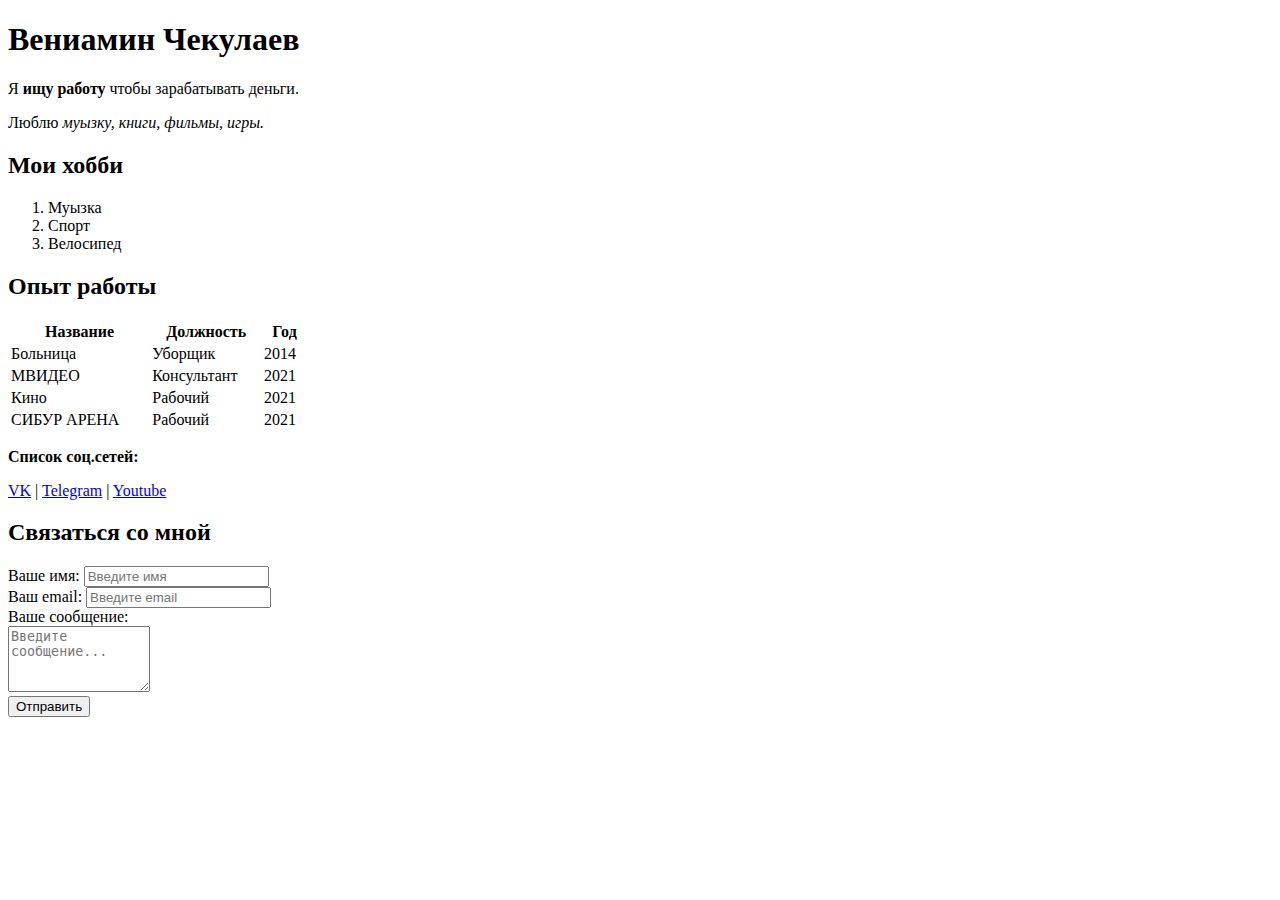
==== index.html @ 00329de6 "Rename 01_CV.html to index.html" ====
<!DOCTYPE html>
<html>
<head>
    <meta charset="UTF-8">
    <meta http-equiv="X-UA-Compatible" content="IE=edge">
    <meta name="viewport" content="width=device-width, initial-scale=1.0">
    <title>My CV</title>
    <meta name="keywords" content="photo, cv, fashion, style">
    <meta name="description" content="Это страница с моими работами и ссылками на мои соц. сети">
</head>
<body>

   <h1>Вениамин Чекулаев</h1>

   <p>Я <strong> ищу работу </strong> чтобы зарабатывать деньги.</p>

   <p>Люблю <em> муызку, книги, фильмы, игры.</em></p>

   <h2>Мои хобби</h2>

   <ol>
      <li>Муызка</li>
      <li>Спорт</li>
      <li>Велосипед</li>
   </ol>

   <h2>Опыт работы</h2>

   <table width="300">
      <thead>
         <tr>
            <th>Название</th>
            <th>Должность</th>
            <th>Год</th>
         </tr>
      </thead>
      <tbody>
      <tr>
         <td>Больница</td>
         <td>Уборщик</td>
         <td>2014</td>

      </tr>
      <tr>
         <td>МВИДЕО</td>
         <td>Консультант</td>
         <td>2021</td>

      </tr>
      <tr>
         <td>Кино</td>
         <td>Рабочий</td>
         <td>2021</td>

      </tr>
      <tr>
         <td>СИБУР АРЕНА</td>
         <td>Рабочий</td>
         <td>2021</td>

      </tr>
      </tbody>
   </table>

   <p><strong>Список соц.сетей:</strong></p>

   <a href="https://vk.com/iamben12" target="_blank">VK</a>
|
   <a href="https://t.me/+H2lqUD-3z_s0MWUy" target="_blank">Telegram</a>
|
   <a href="https://www.youtube.com/channel/UCHgqHxBVARHZ6S71oDABE3Q" target="_blank">Youtube</a>

<h2>Связаться со мной</h2>

<label for="text">Ваше имя:</label>
<input type="text" placeholder="Введите имя">

<br>

<label for="Email">Ваш email:</label>
<input type="text" id="email" placeholder="Введите email">

<br>

<label for="message">Ваше сообщение:</label>
<br>
<textarea id="message" cols="15" rows="4" placeholder="Введите сообщение..."></textarea>

<br>

<button>Отправить</button>

</body>
</html>
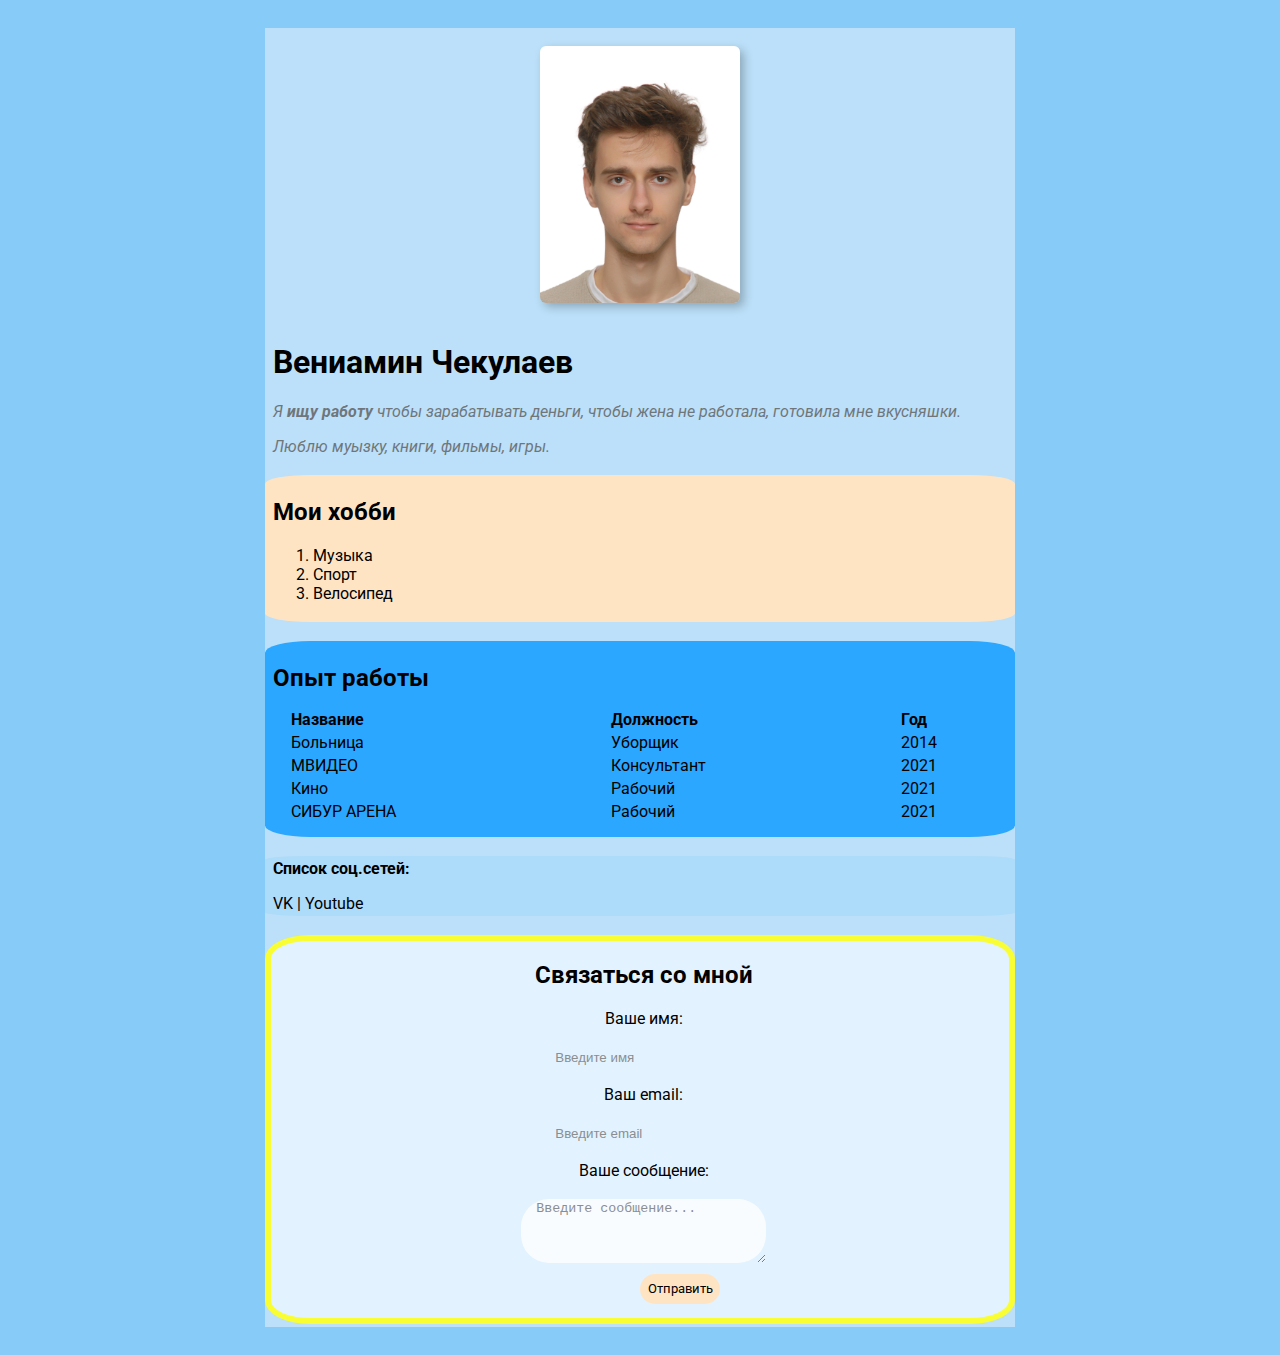
==== commit fcc394f1: "Add style" ====
--- a/index.html
+++ b/index.html
@@ -7,88 +7,121 @@
     <title>My CV</title>
     <meta name="keywords" content="photo, cv, fashion, style">
     <meta name="description" content="Это страница с моими работами и ссылками на мои соц. сети">
+    <link rel="stylesheet" href="styles.css">
 </head>
 <body>
+<div class="container">
 
+
+<div class="info">
+   <div class="avatar">
+      <img src="BAA_00041.jpg" alt="">
+   </div>
+   <div class="maininfo">
    <h1>Вениамин Чекулаев</h1>
+<div class="info-text">
+   <p>Я <strong> ищу работу </strong> чтобы зарабатывать деньги, чтобы жена не работала, готовила мне вкусняшки.</p>
+   <p>Люблю <em> муызку, книги, фильмы, игры.</em></p>
+   </div>
+</div>
 
-   <p>Я <strong> ищу работу </strong> чтобы зарабатывать деньги.</p>
 
-   <p>Люблю <em> муызку, книги, фильмы, игры.</em></p>
-
+<div class="hobby">
    <h2>Мои хобби</h2>
 
    <ol>
-      <li>Муызка</li>
+      <li>Музыка</li>
       <li>Спорт</li>
       <li>Велосипед</li>
    </ol>
+   </div>
+<br>
+<div class="work">
 
    <h2>Опыт работы</h2>
 
-   <table width="300">
+   <table class="table">
       <thead>
-         <tr>
-            <th>Название</th>
-            <th>Должность</th>
-            <th>Год</th>
-         </tr>
+            <tr>
+               <th>Название</th>
+               <th>Должность</th>
+               <th>Год</th>
+            </tr>
       </thead>
       <tbody>
-      <tr>
-         <td>Больница</td>
-         <td>Уборщик</td>
-         <td>2014</td>
+         <tr>
+            <td>Больница</td>
+            <td>Уборщик</td>
+            <td>2014</td>
 
-      </tr>
-      <tr>
-         <td>МВИДЕО</td>
-         <td>Консультант</td>
-         <td>2021</td>
+         </tr>
+         <tr>
+            <td>МВИДЕО</td>
+            <td>Консультант</td>
+            <td>2021</td>
 
-      </tr>
-      <tr>
-         <td>Кино</td>
-         <td>Рабочий</td>
-         <td>2021</td>
+         </tr>
+         <tr>
+            <td>Кино</td>
+            <td>Рабочий</td>
+            <td>2021</td>
 
-      </tr>
-      <tr>
-         <td>СИБУР АРЕНА</td>
-         <td>Рабочий</td>
-         <td>2021</td>
+         </tr>
+         <tr>
+            <td>СИБУР АРЕНА</td>
+            <td>Рабочий</td>
+            <td>2021</td>
 
-      </tr>
+         </tr>
       </tbody>
    </table>
+</div>
 
-   <p><strong>Список соц.сетей:</strong></p>
+<br>
+
+   <div class="social">
+   <p"><strong>Список соц.сетей:</strong></p>
 
    <a href="https://vk.com/iamben12" target="_blank">VK</a>
 |
-   <a href="https://t.me/+H2lqUD-3z_s0MWUy" target="_blank">Telegram</a>
-|
    <a href="https://www.youtube.com/channel/UCHgqHxBVARHZ6S71oDABE3Q" target="_blank">Youtube</a>
-
-<h2>Связаться со мной</h2>
-
-<label for="text">Ваше имя:</label>
-<input type="text" placeholder="Введите имя">
+</div>
 
 <br>
 
-<label for="Email">Ваш email:</label>
-<input type="text" id="email" placeholder="Введите email">
+<div class="connect">
 
-<br>
+   <h2>Связаться со мной</h2>
 
-<label for="message">Ваше сообщение:</label>
-<br>
-<textarea id="message" cols="15" rows="4" placeholder="Введите сообщение..."></textarea>
+   <label for="text">Ваше имя:</label>
+   <br>
+   <br>
+   <input class="txtarea" type="text" placeholder="Введите имя">
 
-<br>
+   <br>
+   <br>
 
-<button>Отправить</button>
+   <label for="Email">Ваш email:</label>
+   <br>
+   <br>
+
+   <input class="txtarea" type="text" id="email" placeholder="Введите email">
+
+   <br>
+   <br>
+
+   <div class="message">
+   <label for="message">Ваше сообщение:</label>
+   <br>
+   <br>
+   <textarea id="message" cols="25" rows="4" placeholder="Введите сообщение..." class="placeholder"></textarea>
+
+
+<div>
+   <button class="btn">Отправить</button>
+</div>
+
+</div>
 
 </body>
-</html>
+</html>--- a/styles.css
+++ b/styles.css
@@ -0,0 +1,191 @@
+@import url('https://fonts.googleapis.com/css2?family=Roboto&display=swap');
+body {
+    font-family: 'Roboto';
+    background-color: #87cbf8  ;
+}
+
+.container {
+    max-width: 750px;
+    margin: auto;
+    padding: 20px;
+}
+
+@media (max-width: 500px) {
+    .container {
+        font-size: 1.5rem;
+        padding: 15px;
+        text-align: center;
+    }
+}
+
+
+.info-text {
+    font-style: italic;
+    color: rgb(92, 92, 92);
+    opacity: 0.8;
+
+}
+
+.info {
+
+    padding-top: 3px;
+    padding-bottom: 3px;
+    background-color: #bce0f9;
+  
+}
+.maininfo {
+    padding-top: 3px;
+    padding-bottom: 3px;
+    padding-left: 1%;
+}
+
+.hobby {
+    padding-top: 3px;
+    padding-bottom: 3px;
+    padding-left: 1%;
+    padding-right: 1%;
+    border-radius: 6%;
+    background-color: bisque;
+    
+}
+
+.work {
+    padding-top: 3px;
+    padding-bottom: 3px;
+    padding-left: 1%;
+    border-radius: 6%;
+    background-color: #2ca7ff;
+}
+
+.social {
+    padding-top: 3px;
+    padding-bottom: 3px;
+    padding-left: 1%;
+    border-radius: 6%;
+    
+    background-color: #addbfa;
+}
+
+.connect {
+   border: 6px solid rgba(255, 255, 0, 0.8) ; 
+   border-radius: 6%;
+   padding-left: 1%;
+   background-color: #e2f3ff ;
+}
+
+.btn {
+    margin-left: 10%;
+    margin-top: 1%;
+    margin-bottom: 2%;
+    padding: 1%;
+    background-color: bisque;
+    border-radius: 28px;
+    border: none;
+    font-family: inherit;
+    cursor: pointer;
+    transition: all .2s;
+}
+
+.btn:hover {
+    opacity: 0.8;
+}
+
+.btn:hover {
+    color: #000;
+    font-size: 1rem;
+}
+
+
+
+
+.avatar {
+    max-width: 200px;
+    margin-left: auto;
+    margin-right: auto; 
+    padding: 2%;
+}
+
+.avatar img {
+    width: 200px;
+     display: block;
+    margin-left: auto;
+    margin-right: auto; 
+    border-radius: 6px;
+    box-shadow: 4px 4px 10px rgba(0, 0, 0, .25);
+
+}
+
+@media (max-width 400px) {
+    .table {
+        display: block;
+        font-size: 0.5rem;
+        padding: 10px;
+        text-align: center;
+    }
+}
+
+.txtarea {
+    background-color: #e2f3ff;
+    opacity: 0.8;
+    border-radius: 28px;
+    border: none;
+}
+
+.txtarea:hover {
+    background-color: #2ca7ff;
+}
+
+#message {
+    border-radius: 28px;
+    border: none;
+    margin: auto;
+}
+
+.placeholder {
+    opacity: 0.8;
+    padding-left: 15px;
+    padding-right: 15px;
+}
+
+a {
+    color: #000;
+    text-decoration: none;
+}
+
+
+a:hover {
+    text-decoration: underline;
+}
+
+.table {
+    width: 100%;
+    margin: 0px;
+    padding: 0px;
+
+}
+
+.table {
+    text-align: left;
+    padding-left: 15px;
+    padding-bottom: 10px;
+}
+
+.work h2 {
+    margin-top: 20px;
+    margin-bottom: 15px;
+}
+
+.connect {
+    margin: auto;
+    text-align: center;
+}
+
+/* .table td:hover {
+    background-color: #eeefff;
+} */
+
+/* .table tr:nth-child(4) {
+    background-color: #eee;
+} */
+
+
